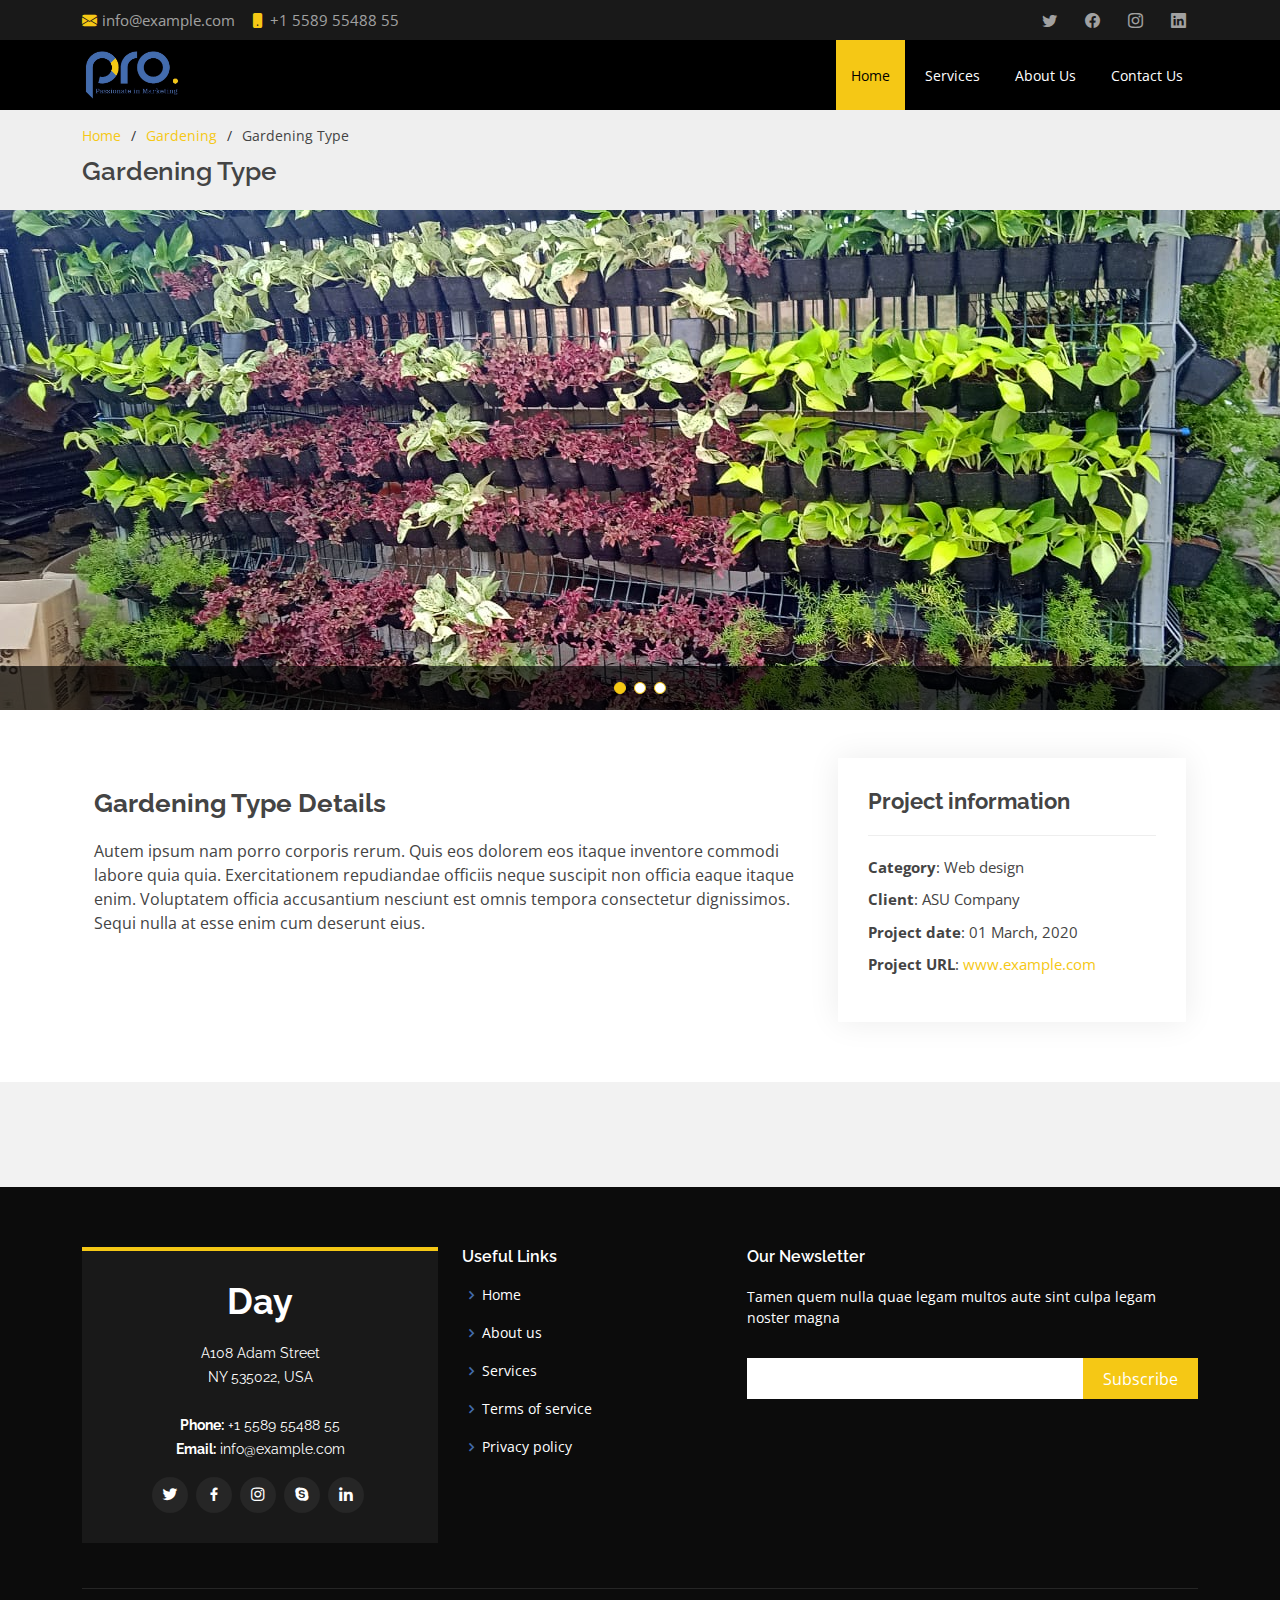
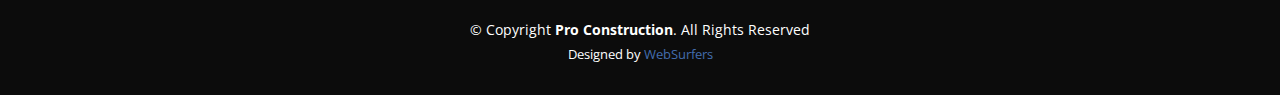
==== gardening-type.html @ 5ddcba67 "service pages added" ====
<!DOCTYPE html>
<html lang="en">

<head>
    <meta charset="utf-8">
    <meta content="width=device-width, initial-scale=1.0" name="viewport">

    <title>Gardening | Pro. Construction &#8211; All You Need</title>
    <meta content="" name="description">
    <meta content="" name="keywords">

    <!-- Favicons -->
    <link href="assets/img/favicon.png" rel="icon">
    <link href="assets/img/apple-touch-icon.png" rel="apple-touch-icon">

    <!-- Google Fonts -->
    <link
        href="https://fonts.googleapis.com/css?family=Open+Sans:300,300i,400,400i,600,600i,700,700i|Raleway:300,300i,400,400i,500,500i,600,600i,700,700i|Poppins:300,300i,400,400i,500,500i,600,600i,700,700i"
        rel="stylesheet">

    <!-- Vendor CSS Files -->
    <link href="assets/vendor/aos/aos.css" rel="stylesheet">
    <link href="assets/vendor/bootstrap/css/bootstrap.min.css" rel="stylesheet">
    <link href="assets/vendor/bootstrap-icons/bootstrap-icons.css" rel="stylesheet">
    <link href="assets/vendor/boxicons/css/boxicons.min.css" rel="stylesheet">
    <link href="assets/vendor/glightbox/css/glightbox.min.css" rel="stylesheet">
    <link href="assets/vendor/swiper/swiper-bundle.min.css" rel="stylesheet">

    <!-- Template Main CSS File -->
    <link href="assets/css/style.css" rel="stylesheet">
    <link href="assets/css/new.css" rel="stylesheet">

    <!-- =======================================================
  * Template Name: Day - v4.7.0
  * Template URL: https://bootstrapmade.com/day-multipurpose-html-template-for-free/
  * Author: BootstrapMade.com
  * License: https://bootstrapmade.com/license/
  ======================================================== -->
</head>

<body>

    <!-- ======= Top Bar ======= -->
    <section id="topbar" class="d-flex align-items-center">
        <div class="container d-flex justify-content-center justify-content-md-between">
            <div class="contact-info d-flex align-items-center">
                <i class="bi bi-envelope-fill"></i><a href="mailto:contact@example.com">info@example.com</a>
                <i class="bi bi-phone-fill phone-icon"></i> +1 5589 55488 55
            </div>
            <div class="social-links d-none d-md-block">
                <a href="#" class="twitter"><i class="bi bi-twitter"></i></a>
                <a href="#" class="facebook"><i class="bi bi-facebook"></i></a>
                <a href="#" class="instagram"><i class="bi bi-instagram"></i></a>
                <a href="#" class="linkedin"><i class="bi bi-linkedin"></i></i></a>
            </div>
        </div>
    </section>

    <!-- ======= Header ======= -->
    <header id="header" class="d-flex align-items-center">
        <div class="container d-flex align-items-center justify-content-between">

            <h1 class="logo">
                <a href="index.html">
                    <img src="assets/img/logo.jpg" alt="Logo">
                </a>
            </h1>
            <!-- Uncomment below if you prefer to use an image logo -->
            <!-- <a href="index.html" class="logo"><img src="assets/img/logo.png" alt="" class="img-fluid"></a>-->

            <nav id="navbar" class="navbar">
                <ul>
                    <li><a class="nav-link scrollto active" href="#hero">Home</a></li>
                    <li><a class="nav-link scrollto" href="#services">Services</a></li>
                    <li><a class="nav-link scrollto" href="#about">About Us</a></li>
                    <li><a class="nav-link scrollto" href="#contact">Contact Us</a></li>
                </ul>
                <i class="bi bi-list mobile-nav-toggle"></i>
            </nav><!-- .navbar -->

        </div>
    </header><!-- End Header -->

    <main id="main" class="sub-page">

        <section id="breadcrumbs" class="breadcrumbs">
            <div class="container">
                <ol>
                    <li><a href="index.html">Home</a></li>
                    <li><a href="gardening.html">Gardening</a></li>
                    <li>Gardening Type</li>
                </ol>
                <h2>Gardening Type</h2>
            </div>
        </section>

        <section class="portfolio-details custom-img-carousel">
            <div class="container-fluid p-0">

                <div class="row m-0">

                    <div class="col-lg-12 p-0">
                        <div class="portfolio-details-slider swiper">
                            <div class="swiper-wrapper align-items-center">

                                <div class="swiper-slide">
                                    <img src="assets/img/gardening/img-1.jpeg" alt="">
                                </div>

                                <div class="swiper-slide">
                                    <img src="assets/img/gardening/img-2.jpeg" alt="">
                                </div>

                                <div class="swiper-slide">
                                    <img src="assets/img/gardening/img-3.jpeg" alt="">
                                </div>

                            </div>
                            <div class="swiper-pagination"></div>
                        </div>
                    </div>
                </div>

            </div>
        </section>
        <section id="portfolio-details" class="portfolio-details pt-2 pt-md-3 pt-lg-5">
            <div class="container">

                <div class="row m-0">

                    <div class="col-lg-12">
                        <div class="row">
                            <div class="col-md-6 col-lg-8">
                                <div class="portfolio-description">
                                    <h2>Gardening Type Details</h2>
                                    <p>
                                        Autem ipsum nam porro corporis rerum. Quis eos dolorem eos itaque inventore commodi
                                        labore quia quia. Exercitationem repudiandae officiis neque suscipit non officia eaque
                                        itaque enim. Voluptatem officia accusantium nesciunt est omnis tempora consectetur
                                        dignissimos. Sequi nulla at esse enim cum deserunt eius.
                                    </p>
                                </div>
                            </div>
                            <div class="col-md-6 col-lg-4">
                                <div class="portfolio-info">
                                    <h3>Project information</h3>
                                    <ul>
                                        <li><strong>Category</strong>: Web design</li>
                                        <li><strong>Client</strong>: ASU Company</li>
                                        <li><strong>Project date</strong>: 01 March, 2020</li>
                                        <li><strong>Project URL</strong>: <a href="#">www.example.com</a></li>
                                    </ul>
                                </div>
                            </div>
                        </div>
                    </div>

                </div>

            </div>
        </section>


        <!-- ======= Clients Section ======= -->
        <section id="clients" class="clients">
            <div class="container" data-aos="zoom-in">

                <div class="row d-flex align-items-center">

                    <div class="col-lg-2 col-md-4 col-6">
                        <img src="assets/img/clients/client-1.png" class="img-fluid" alt="">
                    </div>

                    <div class="col-lg-2 col-md-4 col-6">
                        <img src="assets/img/clients/client-2.png" class="img-fluid" alt="">
                    </div>

                    <div class="col-lg-2 col-md-4 col-6">
                        <img src="assets/img/clients/client-3.png" class="img-fluid" alt="">
                    </div>

                    <div class="col-lg-2 col-md-4 col-6">
                        <img src="assets/img/clients/client-4.png" class="img-fluid" alt="">
                    </div>

                    <div class="col-lg-2 col-md-4 col-6">
                        <img src="assets/img/clients/client-5.png" class="img-fluid" alt="">
                    </div>

                    <div class="col-lg-2 col-md-4 col-6">
                        <img src="assets/img/clients/client-6.png" class="img-fluid" alt="">
                    </div>

                </div>

            </div>
        </section>
        <!-- End Clients Section -->

    </main><!-- End #main -->

    <!-- ======= Footer ======= -->
    <footer id="footer">
        <div class="footer-top">
            <div class="container">
                <div class="row">

                    <div class="col-lg-4 col-md-6">
                        <div class="footer-info">
                            <h3>Day</h3>
                            <p>
                                A108 Adam Street <br>
                                NY 535022, USA<br><br>
                                <strong>Phone:</strong> +1 5589 55488 55<br>
                                <strong>Email:</strong> info@example.com<br>
                            </p>
                            <div class="social-links mt-3">
                                <a href="#" class="twitter"><i class="bx bxl-twitter"></i></a>
                                <a href="#" class="facebook"><i class="bx bxl-facebook"></i></a>
                                <a href="#" class="instagram"><i class="bx bxl-instagram"></i></a>
                                <a href="#" class="google-plus"><i class="bx bxl-skype"></i></a>
                                <a href="#" class="linkedin"><i class="bx bxl-linkedin"></i></a>
                            </div>
                        </div>
                    </div>

                    <div class="col-lg-3 col-md-6 footer-links">
                        <h4>Useful Links</h4>
                        <ul>
                            <li><i class="bx bx-chevron-right"></i> <a href="#">Home</a></li>
                            <li><i class="bx bx-chevron-right"></i> <a href="#">About us</a></li>
                            <li><i class="bx bx-chevron-right"></i> <a href="#">Services</a></li>
                            <li><i class="bx bx-chevron-right"></i> <a href="#">Terms of service</a></li>
                            <li><i class="bx bx-chevron-right"></i> <a href="#">Privacy policy</a></li>
                        </ul>
                    </div>

                    <!-- <div class="col-lg-2 col-md-6 footer-links">
            <h4>Our Services</h4>
            <ul>
              <li><i class="bx bx-chevron-right"></i> <a href="#">Web Design</a></li>
              <li><i class="bx bx-chevron-right"></i> <a href="#">Web Development</a></li>
              <li><i class="bx bx-chevron-right"></i> <a href="#">Product Management</a></li>
              <li><i class="bx bx-chevron-right"></i> <a href="#">Marketing</a></li>
              <li><i class="bx bx-chevron-right"></i> <a href="#">Graphic Design</a></li>
            </ul>
          </div> -->

                    <div class="col-lg-5 col-md-6 footer-newsletter">
                        <h4>Our Newsletter</h4>
                        <p>Tamen quem nulla quae legam multos aute sint culpa legam noster magna</p>
                        <form action="" method="post">
                            <input type="email" name="email"><input type="submit" value="Subscribe">
                        </form>

                    </div>

                </div>
            </div>
        </div>

        <div class="container">
            <div class="copyright">
                &copy; Copyright <strong><span>Pro Construction</span></strong>. All Rights Reserved
            </div>
            <div class="credits">
                <!-- All the links in the footer should remain intact. -->
                <!-- You can delete the links only if you purchased the pro version. -->
                <!-- Licensing information: https://bootstrapmade.com/license/ -->
                <!-- Purchase the pro version with working PHP/AJAX contact form: https://bootstrapmade.com/day-multipurpose-html-template-for-free/ -->
                Designed by <a href="javascript:void(0)">WebSurfers</a>
            </div>
        </div>
    </footer><!-- End Footer -->

    <a href="#" class="back-to-top d-flex align-items-center justify-content-center"><i
            class="bi bi-arrow-up-short"></i></a>
    <div id="preloader"></div>

    <!-- Vendor JS Files -->
    <script src="assets/vendor/aos/aos.js"></script>
    <script src="assets/vendor/bootstrap/js/bootstrap.bundle.min.js"></script>
    <script src="assets/vendor/glightbox/js/glightbox.min.js"></script>
    <script src="assets/vendor/isotope-layout/isotope.pkgd.min.js"></script>
    <script src="assets/vendor/swiper/swiper-bundle.min.js"></script>
    <script src="assets/vendor/php-email-form/validate.js"></script>

    <!-- Template Main JS File -->
    <script src="assets/js/main.js"></script>

</body>

</html>
---- assets/css/style.css ----
/**
* Template Name: Day - v4.7.0
* Template URL: https://bootstrapmade.com/day-multipurpose-html-template-for-free/
* Author: BootstrapMade.com
* License: https://bootstrapmade.com/license/
*/

/*--------------------------------------------------------------
# General
--------------------------------------------------------------*/
body {
  font-family: "Open Sans", sans-serif;
  color: #444444;
}

a {
  color: #f5c815;
  text-decoration: none;
}

a:hover {
  color: #436cae;
  text-decoration: none;
}

h1, h2, h3, h4, h5, h6 {
  font-family: "Raleway", sans-serif;
}

/*--------------------------------------------------------------
# Back to top button
--------------------------------------------------------------*/
.back-to-top {
  position: fixed;
  visibility: hidden;
  opacity: 0;
  right: 15px;
  bottom: 15px;
  z-index: 996;
  background: #f5c815;
  width: 40px;
  height: 40px;
  transition: all 0.4s;
}

.back-to-top i {
  font-size: 28px;
  color: #fff;
  line-height: 0;
}

.back-to-top:hover {
  background: #e72323;
  color: #fff;
}

.back-to-top.active {
  visibility: visible;
  opacity: 1;
}

/*--------------------------------------------------------------
# Preloader
--------------------------------------------------------------*/
#preloader {
  position: fixed;
  top: 0;
  left: 0;
  right: 0;
  bottom: 0;
  z-index: 9999;
  overflow: hidden;
  background: #fff;
}

#preloader:before {
  content: "";
  position: fixed;
  top: calc(50% - 30px);
  left: calc(50% - 30px);
  border: 6px solid #f5c815;
  border-top-color: #efefef;
  border-radius: 50%;
  width: 60px;
  height: 60px;
  -webkit-animation: animate-preloader 1s linear infinite;
  animation: animate-preloader 1s linear infinite;
}

@-webkit-keyframes animate-preloader {
  0% {
    transform: rotate(0deg);
  }

  100% {
    transform: rotate(360deg);
  }
}

@keyframes animate-preloader {
  0% {
    transform: rotate(0deg);
  }

  100% {
    transform: rotate(360deg);
  }
}

/*--------------------------------------------------------------
# Disable aos animation delay on mobile devices
--------------------------------------------------------------*/
@media screen and (max-width: 768px) {
  [data-aos-delay] {
    transition-delay: 0 !important;
  }
}

/*--------------------------------------------------------------
# Top Bar
--------------------------------------------------------------*/
#topbar {
  background: #191919;
  font-size: 15px;
  height: 40px;
  padding: 0;
  color: rgba(255, 255, 255, 0.6);
}

#topbar .contact-info a {
  line-height: 0;
  color: rgba(255, 255, 255, 0.6);
  transition: 0.3s;
}

#topbar .contact-info a:hover {
  color: #fff;
}

#topbar .contact-info i {
  color: #f5c815;
  line-height: 0;
  margin-right: 5px;
}

#topbar .contact-info .phone-icon {
  margin-left: 15px;
}

#topbar .social-links a {
  color: rgba(255, 255, 255, 0.6);
  padding: 4px 12px;
  display: inline-block;
  line-height: 1px;
  transition: 0.3s;
}

#topbar .social-links a:hover {
  color: #fff;
}

/*--------------------------------------------------------------
# Header
--------------------------------------------------------------*/
#header {
  background: #000;
  transition: all 0.5s;
  z-index: 997;
  height: 70px;
}

#header.fixed-top {
  background: #191919;
}

#header .logo {
  font-size: 30px;
  margin: 0;
  padding: 0;
  line-height: 1;
  font-weight: 700;
  letter-spacing: 2px;
  text-transform: uppercase;
}

#header .logo a {
  color: #fff;
}

/* #header .logo img {
  max-height: 40px;
} */

.scrolled-offset {
  margin-top: 70px;
}

/*--------------------------------------------------------------
# Navigation Menu
--------------------------------------------------------------*/
/**
* Desktop Navigation 
*/
.navbar {
  padding: 0;
}

.navbar ul {
  margin: 0;
  padding: 0;
  display: flex;
  list-style: none;
  align-items: center;
}

.navbar li {
  position: relative;
}

.navbar>ul>li {
  margin-left: 5px;
}

.navbar a, .navbar a:focus {
  display: flex;
  align-items: center;
  justify-content: space-between;
  padding: 25px 15px 24px 15px;
  font-size: 14px;
  color: #fff;
  white-space: nowrap;
  transition: 0.3s;
}

.navbar a i, .navbar a:focus i {
  font-size: 12px;
  line-height: 0;
  margin-left: 5px;
}

.navbar a:hover, .navbar .active, .navbar .active:focus, .navbar li:hover>a {
  background: #f5c815;
  color: #000;
}

.navbar .dropdown ul {
  display: block;
  position: absolute;
  left: 0;
  top: calc(100% + 30px);
  margin: 0;
  padding: 10px 0;
  z-index: 99;
  opacity: 0;
  visibility: hidden;
  background: #fff;
  box-shadow: 0px 0px 30px rgba(127, 137, 161, 0.25);
  transition: 0.3s;
}

.navbar .dropdown ul li {
  min-width: 200px;
}

.navbar .dropdown ul a {
  padding: 10px 20px;
  color: #191919;
}

.navbar .dropdown ul a i {
  font-size: 12px;
}

.navbar .dropdown ul a:hover, .navbar .dropdown ul .active:hover, .navbar .dropdown ul li:hover>a {
  color: #fff;
}

.navbar .dropdown:hover>ul {
  opacity: 1;
  top: 100%;
  visibility: visible;
}

.navbar .dropdown .dropdown ul {
  top: 0;
  left: calc(100% - 30px);
  visibility: hidden;
}

.navbar .dropdown .dropdown:hover>ul {
  opacity: 1;
  top: 0;
  left: 100%;
  visibility: visible;
}

@media (max-width: 1366px) {
  .navbar .dropdown .dropdown ul {
    left: -90%;
  }

  .navbar .dropdown .dropdown:hover>ul {
    left: -100%;
  }
}

/**
* Mobile Navigation 
*/
.mobile-nav-toggle {
  color: #fff;
  font-size: 28px;
  cursor: pointer;
  display: none;
  line-height: 0;
  transition: 0.5s;
}

.mobile-nav-toggle.bi-x {
  color: #f5c815;
}

@media (max-width: 991px) {
  .mobile-nav-toggle {
    display: block;
  }

  .navbar ul {
    display: none;
  }
}

.navbar-mobile {
  position: fixed;
  overflow: hidden;
  top: 0;
  right: 0;
  left: 0;
  bottom: 0;
  background: rgba(0, 0, 0, 0.9);
  transition: 0.3s;
  z-index: 999;
}

.navbar-mobile .mobile-nav-toggle {
  position: absolute;
  top: 15px;
  right: 15px;
}

.navbar-mobile ul {
  display: block;
  position: absolute;
  top: 55px;
  right: 15px;
  bottom: 15px;
  left: 15px;
  padding: 10px 0;
  background-color: #fff;
  overflow-y: auto;
  transition: 0.3s;
}

.navbar-mobile a, .navbar-mobile a:focus {
  padding: 10px 20px;
  font-size: 15px;
  color: #191919;
}

.navbar-mobile a:hover, .navbar-mobile .active, .navbar-mobile li:hover>a {
  color: #f5c815;
  background: none;
}

.navbar-mobile .getstarted, .navbar-mobile .getstarted:focus {
  margin: 15px;
}

.navbar-mobile .dropdown ul {
  position: static;
  display: none;
  margin: 10px 20px;
  padding: 10px 0;
  z-index: 99;
  opacity: 1;
  visibility: visible;
  background: #fff;
  box-shadow: 0px 0px 30px rgba(127, 137, 161, 0.25);
}

.navbar-mobile .dropdown ul li {
  min-width: 200px;
}

.navbar-mobile .dropdown ul a {
  padding: 10px 20px;
}

.navbar-mobile .dropdown ul a i {
  font-size: 12px;
}

.navbar-mobile .dropdown ul a:hover, .navbar-mobile .dropdown ul .active:hover, .navbar-mobile .dropdown ul li:hover>a {
  color: #f5c815;
}

.navbar-mobile .dropdown>.dropdown-active {
  display: block;
}

/*--------------------------------------------------------------
# Hero Section
--------------------------------------------------------------*/
#banner {
  width: 100%;
}

#hero {
  width: 100%;
  height: calc(100vh - 110px);
  background: url("../img/slider/slider-2.jpg") top center;
  background-size: cover;
  position: relative;
}

#hero:before {
  content: "";
  background: rgba(0, 0, 0, 0.5);
  position: absolute;
  bottom: 0;
  top: 0;
  left: 0;
  right: 0;
}

#hero h1 {
  margin: 0 0 10px 0;
  font-size: 48px;
  font-weight: 700;
  line-height: 56px;
  text-transform: uppercase;
  color: #f5c815;
}

#hero h2 {
  color: #eee;
  margin-bottom: 30px;
  font-size: 24px;
}

#hero .btn-get-started {
  font-family: "Raleway", sans-serif;
  text-transform: uppercase;
  font-weight: 500;
  font-size: 14px;
  letter-spacing: 0.5px;
  display: inline-block;
  padding: 10px 28px;
  transition: 0.5s;
  border: 2px solid #fff;
  color: #fff;
}

#hero .btn-get-started:hover {
  background: #f5c815;
  border-color: #f5c815;
}

@media (min-width: 1024px) {
  #hero {
    background-attachment: fixed;
  }
}

@media (max-width: 768px) {
  #hero {
    text-align: center;
  }

  #hero .container {
    padding-top: 40px;
  }

  #hero h1 {
    font-size: 28px;
    line-height: 36px;
  }

  #hero h2 {
    font-size: 18px;
    line-height: 24px;
    margin-bottom: 30px;
  }
}

/*--------------------------------------------------------------
# Sections General
--------------------------------------------------------------*/
section {
  padding: 60px 0;
  overflow: hidden;
}

.section-title {
  text-align: center;
  padding: 0 0 30px;
  position: relative;
}

.section-title h2 {
  font-size: 32px;
  font-weight: 700;
  text-transform: uppercase;
  margin-bottom: 20px;
  padding-bottom: 0;
  color: #191919;
  position: relative;
  z-index: 2;
  display: none;
}

.section-title span {
  /* position: absolute;
  top: 30px; */
  color: #ffcc00a6;
  left: 0;
  right: 0;
  z-index: 1;
  font-weight: 700;
  font-size: 42px;
  text-transform: uppercase;
  line-height: normal;
  display: block;
}

.section-title p {
  margin-bottom: 0;
  position: relative;
  z-index: 2;
}

@media (max-width: 575px) {
  .section-title h2 {
    font-size: 28px;
    margin-bottom: 15px;
  }

  .section-title span {
    font-size: 38px;
  }
}

/*--------------------------------------------------------------
# About
--------------------------------------------------------------*/
.about .content h3 {
  font-weight: 600;
  font-size: 26px;
}

.about .content ul {
  list-style: none;
  padding: 0;
}

.about .content ul li {
  padding-bottom: 10px;
}

.about .content ul i {
  font-size: 20px;
  padding-right: 4px;
  color: #f5c815;
}

.about .content p:last-child {
  margin-bottom: 0;
}

/*--------------------------------------------------------------
# Why Us
--------------------------------------------------------------*/
.why-us {
  padding-top: 10px;
}

.why-us .box {
  padding: 50px 30px;
  box-shadow: 0px 2px 15px rgba(0, 0, 0, 0.1);
  transition: all ease-in-out 0.3s;
}

.why-us .box span {
  display: block;
  font-size: 28px;
  font-weight: 700;
  color: #426bad;
}

.why-us .box h4 {
  font-size: 24px;
  font-weight: 600;
  padding: 0;
  margin: 20px 0;
  color: #191919;
}

.why-us .box p {
  color: #aaaaaa;
  font-size: 15px;
  margin: 0;
  padding: 0;
}

.why-us .box:hover {
  background: #f5c815;
  padding: 30px 30px 70px 30px;
  box-shadow: 10px 15px 30px rgba(0, 0, 0, 0.18);
}

.why-us .box:hover span, .why-us .box:hover h4, .why-us .box:hover p {
  color: #fff;
}

/*--------------------------------------------------------------
# Clients
--------------------------------------------------------------*/
.clients {
  background: #f2f2f2;
  padding: 15px 0;
  text-align: center;
}

.clients img {
  width: 50%;
  filter: grayscale(100);
  transition: all 0.4s ease-in-out;
  display: inline-block;
  padding: 15px 0;
}

.clients img:hover {
  filter: none;
  transform: scale(1.2);
}

@media (max-width: 768px) {
  .clients img {
    width: 40%;
  }
}

/*--------------------------------------------------------------
# Services
--------------------------------------------------------------*/
.services .icon-box {
  text-align: center;
  padding: 80px 20px;
  transition: all ease-in-out 0.3s;
  box-shadow: 0px 2px 15px rgba(0, 0, 0, 0.1);
}

.services .icon-box .icon {
  margin: 0 auto;
  width: 64px;
  height: 64px;
  background: #f5c815;
  transition: all 0.3s ease-out 0s;
  display: flex;
  align-items: center;
  justify-content: center;
  margin-bottom: 20px;
  transform-style: preserve-3d;
}

.services .icon-box .icon i {
  color: #fff;
  font-size: 28px;
}

.services .icon-box .icon::before {
  position: absolute;
  content: "";
  left: -8px;
  top: -8px;
  height: 100%;
  width: 100%;
  background: #fce5e5;
  transition: all 0.3s ease-out 0s;
  transform: translateZ(-1px);
}

.services .icon-box h4 {
  font-weight: 700;
  margin-bottom: 15px;
  font-size: 24px;
}

.services .icon-box h4 a {
  color: #191919;
}

.services .icon-box p {
  line-height: 24px;
  font-size: 14px;
  margin-bottom: 0;
}

/* .services .icon-box:hover {
  background: #f5c815;
  border-color: #f5c815;
  padding: 70px 20px 90px 20px;
}
.services .icon-box:hover .icon {
  background: #fff;
}
.services .icon-box:hover .icon i {
  color: #f5c815;
}
.services .icon-box:hover .icon::before {
  background: #436cae;
}
.services .icon-box:hover h4 a, .services .icon-box:hover p {
  color: #fff;
} */

/*--------------------------------------------------------------
# Cta
--------------------------------------------------------------*/
.cta {
  background: linear-gradient(rgba(2, 2, 2, 0.5), rgba(0, 0, 0, 0.5)), url("../img/cta-bg.jpg") fixed center center;
  background-size: cover;
  padding: 120px 0;
}

.cta h3 {
  color: #fff;
  font-size: 28px;
  font-weight: 700;
}

.cta p {
  color: #fff;
}

.cta .cta-btn {
  font-family: "Raleway", sans-serif;
  text-transform: uppercase;
  font-weight: 500;
  font-size: 14px;
  letter-spacing: 1px;
  display: inline-block;
  padding: 10px 28px;
  transition: 0.5s;
  margin-top: 10px;
  border: 2px solid #fff;
  color: #fff;
}

.cta .cta-btn:hover {
  background: #f5c815;
  border: 2px solid #f5c815;
}

/*--------------------------------------------------------------
# Portfolio
--------------------------------------------------------------*/
.portfolio #portfolio-flters {
  padding: 0;
  margin: 0 auto 25px auto;
  list-style: none;
  text-align: center;
  border-radius: 50px;
}

.portfolio #portfolio-flters li {
  cursor: pointer;
  display: inline-block;
  padding: 10px 15px;
  font-size: 15px;
  font-weight: 500;
  line-height: 1;
  text-transform: uppercase;
  color: #444444;
  margin-bottom: 5px;
  transition: all 0.3s ease-in-out;
  font-family: "Poppins", sans-serif;
}

.portfolio #portfolio-flters li:hover, .portfolio #portfolio-flters li.filter-active {
  color: #436cae;
}

.portfolio #portfolio-flters li:last-child {
  margin-right: 0;
}

.portfolio .portfolio-item {
  margin-bottom: 30px;
}

.portfolio .portfolio-item .portfolio-info {
  opacity: 0;
  position: absolute;
  left: 30px;
  right: 30px;
  bottom: 0;
  z-index: 3;
  transition: all ease-in-out 0.3s;
  background: rgba(255, 255, 255, 0.9);
  padding: 30px 15px 15px;
}

.portfolio .portfolio-item .portfolio-info h4 {
  font-size: 18px;
  color: #fff;
  font-weight: 600;
  color: #191919;
}

.portfolio .portfolio-item .portfolio-info p {
  color: #4c4c4c;
  font-size: 14px;
  margin-bottom: 0;
}

.portfolio .portfolio-item .portfolio-info .preview-link, .portfolio .portfolio-item .portfolio-info .details-link {
  position: absolute;
  right: 40px;
  font-size: 24px;
  top: 5px;
  color: #333333;
}

.portfolio .portfolio-item .portfolio-info .preview-link:hover, .portfolio .portfolio-item .portfolio-info .details-link:hover {
  color: #f5c815;
}

.portfolio .portfolio-item .portfolio-info .details-link {
  right: 10px;
}

.portfolio .portfolio-item .portfolio-links {
  opacity: 0;
  left: 0;
  right: 0;
  text-align: center;
  z-index: 3;
  position: absolute;
  transition: all ease-in-out 0.3s;
}

.portfolio .portfolio-item .portfolio-links a {
  color: #fff;
  margin: 0 2px;
  font-size: 28px;
  display: inline-block;
  transition: 0.3s;
}

.portfolio .portfolio-item .portfolio-links a:hover {
  color: #436cae;
}

.portfolio .portfolio-item:hover .portfolio-info {
  opacity: 1;
  bottom: 20px;
}

/*--------------------------------------------------------------
# Portfolio Details
--------------------------------------------------------------*/
.portfolio-details {
  padding-top: 40px;
}

.portfolio-details .portfolio-details-slider img {
  width: 100%;
}

.portfolio-details .portfolio-details-slider .swiper-pagination {
  margin-top: 20px;
  position: relative;
}

.portfolio-details .portfolio-details-slider .swiper-pagination .swiper-pagination-bullet {
  width: 12px;
  height: 12px;
  background-color: #fff;
  opacity: 1;
  border: 1px solid #f5c815;
}

.portfolio-details .portfolio-details-slider .swiper-pagination .swiper-pagination-bullet-active {
  background-color: #f5c815;
}

.portfolio-details .portfolio-info {
  padding: 30px;
  box-shadow: 0px 0 30px rgba(25, 25, 25, 0.08);
}

.portfolio-details .portfolio-info h3 {
  font-size: 22px;
  font-weight: 700;
  margin-bottom: 20px;
  padding-bottom: 20px;
  border-bottom: 1px solid #eee;
}

.portfolio-details .portfolio-info ul {
  list-style: none;
  padding: 0;
  font-size: 15px;
}

.portfolio-details .portfolio-info ul li+li {
  margin-top: 10px;
}

.portfolio-details .portfolio-description {
  padding-top: 30px;
}

.portfolio-details .portfolio-description h2 {
  font-size: 26px;
  font-weight: 700;
  margin-bottom: 20px;
}

.portfolio-details .portfolio-description p {
  padding: 0;
}

/*--------------------------------------------------------------
# Pricing
--------------------------------------------------------------*/
.pricing .box {
  padding: 20px;
  background: #f9f9f9;
  text-align: center;
  border-radius: 8px;
  position: relative;
  overflow: hidden;
}

.pricing .box h3 {
  font-weight: 400;
  padding: 15px;
  font-size: 18px;
  text-transform: uppercase;
  font-weight: 600;
  color: #191919;
}

.pricing .box h4 {
  font-size: 42px;
  color: #f5c815;
  font-weight: 500;
  font-family: "Open Sans", sans-serif;
  margin-bottom: 20px;
}

.pricing .box h4 sup {
  font-size: 20px;
  top: -15px;
  left: -3px;
}

.pricing .box h4 span {
  color: #bababa;
  font-size: 16px;
  font-weight: 300;
}

.pricing .box ul {
  padding: 0;
  list-style: none;
  color: #191919;
  text-align: center;
  line-height: 20px;
  font-size: 14px;
}

.pricing .box ul li {
  padding-bottom: 16px;
}

.pricing .box ul i {
  color: #f5c815;
  font-size: 18px;
  padding-right: 4px;
}

.pricing .box ul .na {
  color: #ccc;
  text-decoration: line-through;
}

.pricing .box .btn-wrap {
  padding: 15px;
  text-align: center;
}

.pricing .box .btn-buy {
  background: #f5c815;
  display: inline-block;
  padding: 10px 40px;
  color: #fff;
  transition: none;
  font-size: 14px;
  font-weight: 400;
  font-family: "Raleway", sans-serif;
  font-weight: 600;
  transition: 0.3s;
}

.pricing .box .btn-buy:hover {
  background: #436cae;
}

.pricing .featured {
  background: #f5c815;
  box-shadow: none;
  color: #fff;
}

.pricing .featured h3, .pricing .featured h4, .pricing .featured ul, .pricing .featured ul li, .pricing .featured ul .na {
  color: #fff;
}

.pricing .featured h4 span {
  color: rgba(255, 255, 255, 0.58);
}

.pricing .featured .btn-wrap {
  padding: 15px;
  text-align: center;
}

.pricing .featured .btn-buy {
  background: rgba(255, 255, 255, 0.2);
}

.pricing .featured .btn-buy:hover {
  background: #fff;
  color: #f5c815;
}

/*--------------------------------------------------------------
# Team
--------------------------------------------------------------*/
.team .member {
  text-align: center;
  margin-bottom: 20px;
  box-shadow: 0px 0px 12px 0px rgba(0, 0, 0, 0.1);
  padding: 30px 20px;
  background: #fff;
}

.team .member img {
  max-width: 60%;
  border-radius: 50%;
  margin: 0 0 30px 0;
}

.team .member h4 {
  font-weight: 700;
  margin-bottom: 2px;
  font-size: 18px;
}

.team .member span {
  font-style: italic;
  display: block;
  font-size: 13px;
}

.team .member p {
  padding-top: 10px;
  font-size: 14px;
  font-style: italic;
  color: #aaaaaa;
}

.team .member .social {
  margin-top: 15px;
}

.team .member .social a {
  color: #919191;
  transition: 0.3s;
}

.team .member .social a:hover {
  color: #f5c815;
}

.team .member .social i {
  font-size: 18px;
  margin: 0 2px;
}

/*--------------------------------------------------------------
# Contact
--------------------------------------------------------------*/
.contact .info-box {
  color: #444444;
  text-align: center;
  box-shadow: 0 0 30px rgba(214, 215, 216, 0.6);
  padding: 20px 0 30px 0;
}

.contact .info-box i {
  font-size: 32px;
  color: #f5c815;
  border-radius: 50%;
  padding: 8px;
  border: 2px dotted #89b4ff75;
}

.contact .info-box h3 {
  font-size: 20px;
  color: #777777;
  font-weight: 700;
  margin: 10px 0;
}

.contact .info-box p {
  padding: 0;
  line-height: 24px;
  font-size: 14px;
  margin-bottom: 0;
}

.contact .php-email-form {
  box-shadow: 0 0 30px rgba(214, 215, 216, 0.6);
  padding: 30px;
}

.contact .php-email-form .error-message {
  display: none;
  color: #fff;
  background: #ed3c0d;
  text-align: left;
  padding: 15px;
  font-weight: 600;
}

.contact .php-email-form .error-message br+br {
  margin-top: 25px;
}

.contact .php-email-form .sent-message {
  display: none;
  color: #fff;
  background: #18d26e;
  text-align: center;
  padding: 15px;
  font-weight: 600;
}

.contact .php-email-form .loading {
  display: none;
  background: #fff;
  text-align: center;
  padding: 15px;
}

.contact .php-email-form .loading:before {
  content: "";
  display: inline-block;
  border-radius: 50%;
  width: 24px;
  height: 24px;
  margin: 0 10px -6px 0;
  border: 3px solid #18d26e;
  border-top-color: #eee;
  -webkit-animation: animate-loading 1s linear infinite;
  animation: animate-loading 1s linear infinite;
}

.contact .php-email-form input, .contact .php-email-form textarea {
  border-radius: 0;
  box-shadow: none;
  font-size: 14px;
}

.contact .php-email-form input::focus, .contact .php-email-form textarea::focus {
  background-color: #f5c815;
}

.contact .php-email-form input {
  padding: 10px 15px;
}

.contact .php-email-form textarea {
  padding: 12px 15px;
}

.contact .php-email-form button[type=submit] {
  background: #f5c815;
  border: 0;
  padding: 10px 24px;
  color: #fff;
  transition: 0.4s;
}

.contact .php-email-form button[type=submit]:hover {
  background: #436cae;
}

@-webkit-keyframes animate-loading {
  0% {
    transform: rotate(0deg);
  }

  100% {
    transform: rotate(360deg);
  }
}

@keyframes animate-loading {
  0% {
    transform: rotate(0deg);
  }

  100% {
    transform: rotate(360deg);
  }
}

/*--------------------------------------------------------------
# Breadcrumbs
--------------------------------------------------------------*/
.breadcrumbs {
  padding: 15px 0;
  background: #efefef;
}

.breadcrumbs h2 {
  font-size: 26px;
  font-weight: 600;
}

.breadcrumbs ol {
  display: flex;
  flex-wrap: wrap;
  list-style: none;
  padding: 0 0 10px 0;
  margin: 0;
  font-size: 14px;
}

.breadcrumbs ol li+li {
  padding-left: 10px;
}

.breadcrumbs ol li+li::before {
  display: inline-block;
  padding-right: 10px;
  color: #333333;
  content: "/";
}

/*--------------------------------------------------------------
# Footer
--------------------------------------------------------------*/
#footer {
  background: #0c0c0c;
  padding: 0 0 30px 0;
  color: #fff;
  font-size: 14px;
}

#footer .footer-top {
  padding: 60px 0 30px 0;
}

#footer .footer-top .footer-info {
  margin-bottom: 15px;
  background: #191919;
  color: #fff;
  border-top: 4px solid #f5c815;
  text-align: center;
  padding: 30px 20px;
}

#footer .footer-top .footer-info h3 {
  font-size: 36px;
  margin: 0 0 20px 0;
  padding: 2px 0 2px 0;
  line-height: 1;
  font-weight: 700;
}

#footer .footer-top .footer-info p {
  font-size: 14px;
  line-height: 24px;
  margin-bottom: 0;
  font-family: "Raleway", sans-serif;
}

#footer .footer-top .social-links a {
  font-size: 18px;
  display: inline-block;
  background: #262626;
  color: #fff;
  line-height: 1;
  padding: 8px 0;
  margin-right: 4px;
  border-radius: 50%;
  text-align: center;
  width: 36px;
  height: 36px;
  transition: 0.3s;
}

#footer .footer-top .social-links a:hover {
  background: #f5c815;
  color: #fff;
  text-decoration: none;
}

#footer .footer-top h4 {
  font-size: 16px;
  font-weight: 600;
  color: #fff;
  position: relative;
  padding-bottom: 12px;
}

#footer .footer-top .footer-links {
  margin-bottom: 30px;
}

#footer .footer-top .footer-links ul {
  list-style: none;
  padding: 0;
  margin: 0;
}

#footer .footer-top .footer-links ul i {
  padding-right: 2px;
  color: #436cae;
  font-size: 18px;
  line-height: 1;
}

#footer .footer-top .footer-links ul li {
  padding: 10px 0;
  display: flex;
  align-items: center;
}

#footer .footer-top .footer-links ul li:first-child {
  padding-top: 0;
}

#footer .footer-top .footer-links ul a {
  color: #fff;
  transition: 0.3s;
  display: inline-block;
  line-height: 1;
}

#footer .footer-top .footer-links ul a:hover {
  color: #eb4444;
}

#footer .footer-top .footer-newsletter form {
  margin-top: 30px;
  background: #fff;
  padding: 6px 10px;
  position: relative;
  border-radius: 4;
}

#footer .footer-top .footer-newsletter form input[type=email] {
  border: 0;
  padding: 4px;
  width: calc(100% - 110px);
}

#footer .footer-top .footer-newsletter form input[type=submit] {
  position: absolute;
  top: 0;
  right: 0;
  bottom: 0;
  border: 0;
  background: none;
  font-size: 16px;
  padding: 0 20px;
  background: #f5c815;
  color: #fff;
  transition: 0.3s;
  border-radius: 4;
}

#footer .footer-top .footer-newsletter form input[type=submit]:hover {
  background: #436cae;
}

#footer .copyright {
  border-top: 1px solid #262626;
  text-align: center;
  padding-top: 30px;
}

#footer .credits {
  padding-top: 5px;
  text-align: center;
  font-size: 13px;
  color: #fff;
}

#footer .credits a {
  color: #436cae;
}

@media (max-width: 575px) {
  #footer .footer-top .footer-info {
    margin: -20px 0 30px 0;
  }
}

#header .logo a {
  display: block;
}

#header .logo img {
  max-width: 100px;
  max-height: 100%;
}
---- assets/css/new.css ----
#services {
    background-color: #f5f5f5;
}

.sub-page #services {
    background-color: #fff;
}

#about {
    position: relative;
    background-color: #fff;
}

#about:before {
    content: "";
    position: absolute;
    top: 0;
    right: 0;
    width: 50%;
    height: 100%;
    background: url(../img/slider/slider-2.jpg) no-repeat;
    background-position: center;
    background-size: cover;
    background-attachment: fixed;
}

#about .content {
    padding-right: 3rem;
}

.services .icon-box {
    background-color: #fff;
    padding: 0;
}

.services .icon-box figure {
    width: 100%;
    height: 250px;
    margin: 0;
}

.services .icon-box figure img {
    width: 100%;
    height: 100%;
    object-fit: cover;
}

.icon-box-content {
    padding: 20px 20px 30px;
    text-align: left;
}

.sub-page .custom-img-carousel {
    height: 500px;
    padding: 0;
}
.sub-page .custom-img-carousel div {
    height: 100%;
}
.sub-page .custom-img-carousel .swiper-wrapper {
    height: 100%;
}
.sub-page .custom-img-carousel .portfolio-details-slider .swiper-pagination {
    height: auto;
    position: absolute;
    background-color: rgba(0,0,0,0.65);
    margin: 0;
    padding: 10px;
    bottom: 0;
}
.sub-page .portfolio-details .portfolio-details-slider img {
    height: 100%;
    object-fit: cover;
    object-position: center;
}
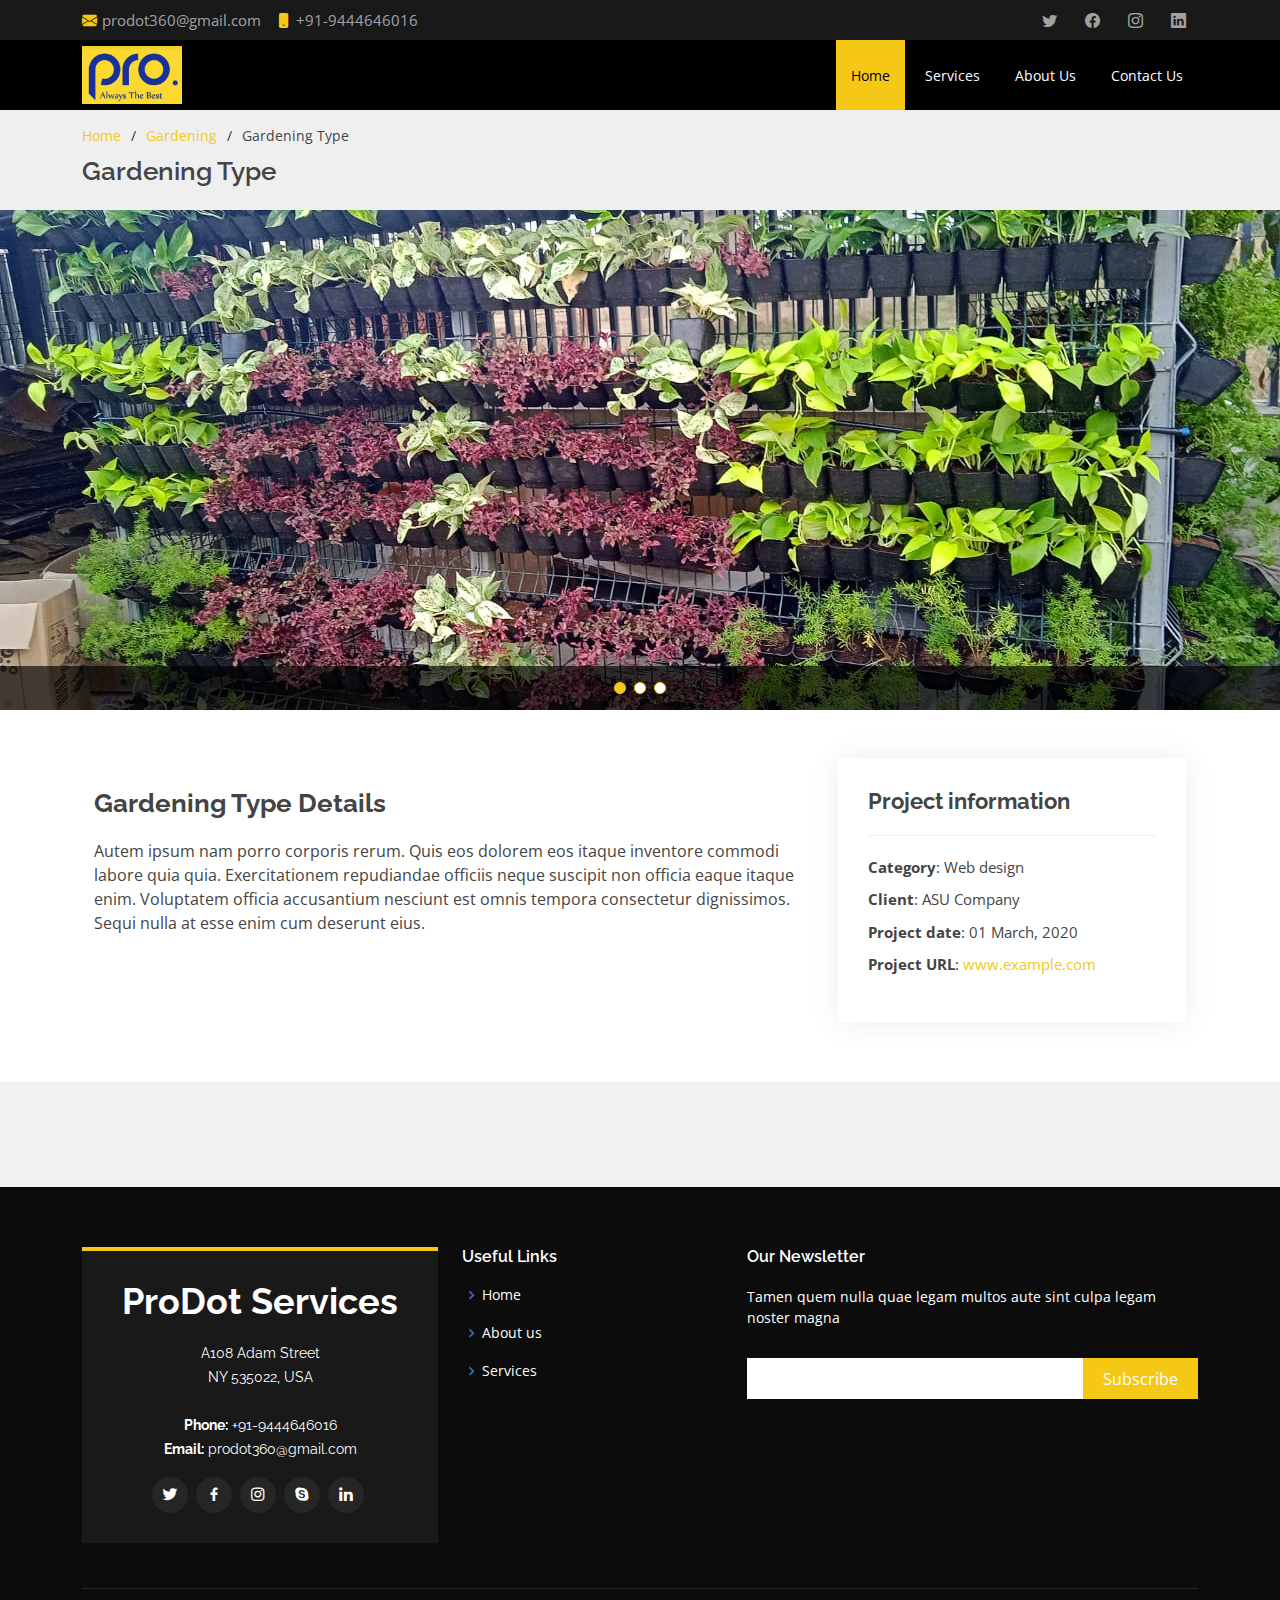
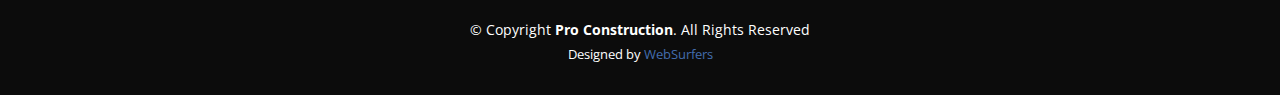
==== commit aa1bb9fb: "logo changes" ====
--- a/gardening-type.html
+++ b/gardening-type.html
@@ -44,8 +44,8 @@
     <section id="topbar" class="d-flex align-items-center">
         <div class="container d-flex justify-content-center justify-content-md-between">
             <div class="contact-info d-flex align-items-center">
-                <i class="bi bi-envelope-fill"></i><a href="mailto:contact@example.com">info@example.com</a>
-                <i class="bi bi-phone-fill phone-icon"></i> +1 5589 55488 55
+                <i class="bi bi-envelope-fill"></i><a href="mailto:contact@example.com">prodot360@gmail.com</a>
+                <i class="bi bi-phone-fill phone-icon"></i> +91-9444646016
             </div>
             <div class="social-links d-none d-md-block">
                 <a href="#" class="twitter"><i class="bi bi-twitter"></i></a>
@@ -62,7 +62,7 @@
 
             <h1 class="logo">
                 <a href="index.html">
-                    <img src="assets/img/logo.jpg" alt="Logo">
+                    <img src="assets/img/logo.png" alt="Logo">
                 </a>
             </h1>
             <!-- Uncomment below if you prefer to use an image logo -->
@@ -207,12 +207,12 @@
 
                     <div class="col-lg-4 col-md-6">
                         <div class="footer-info">
-                            <h3>Day</h3>
+                            <h3>ProDot Services</h3>
                             <p>
                                 A108 Adam Street <br>
                                 NY 535022, USA<br><br>
-                                <strong>Phone:</strong> +1 5589 55488 55<br>
-                                <strong>Email:</strong> info@example.com<br>
+                                <strong>Phone:</strong> +91-9444646016<br>
+                                <strong>Email:</strong> prodot360@gmail.com<br>
                             </p>
                             <div class="social-links mt-3">
                                 <a href="#" class="twitter"><i class="bx bxl-twitter"></i></a>
@@ -230,8 +230,8 @@
                             <li><i class="bx bx-chevron-right"></i> <a href="#">Home</a></li>
                             <li><i class="bx bx-chevron-right"></i> <a href="#">About us</a></li>
                             <li><i class="bx bx-chevron-right"></i> <a href="#">Services</a></li>
-                            <li><i class="bx bx-chevron-right"></i> <a href="#">Terms of service</a></li>
-                            <li><i class="bx bx-chevron-right"></i> <a href="#">Privacy policy</a></li>
+                            
+                            
                         </ul>
                     </div>
 
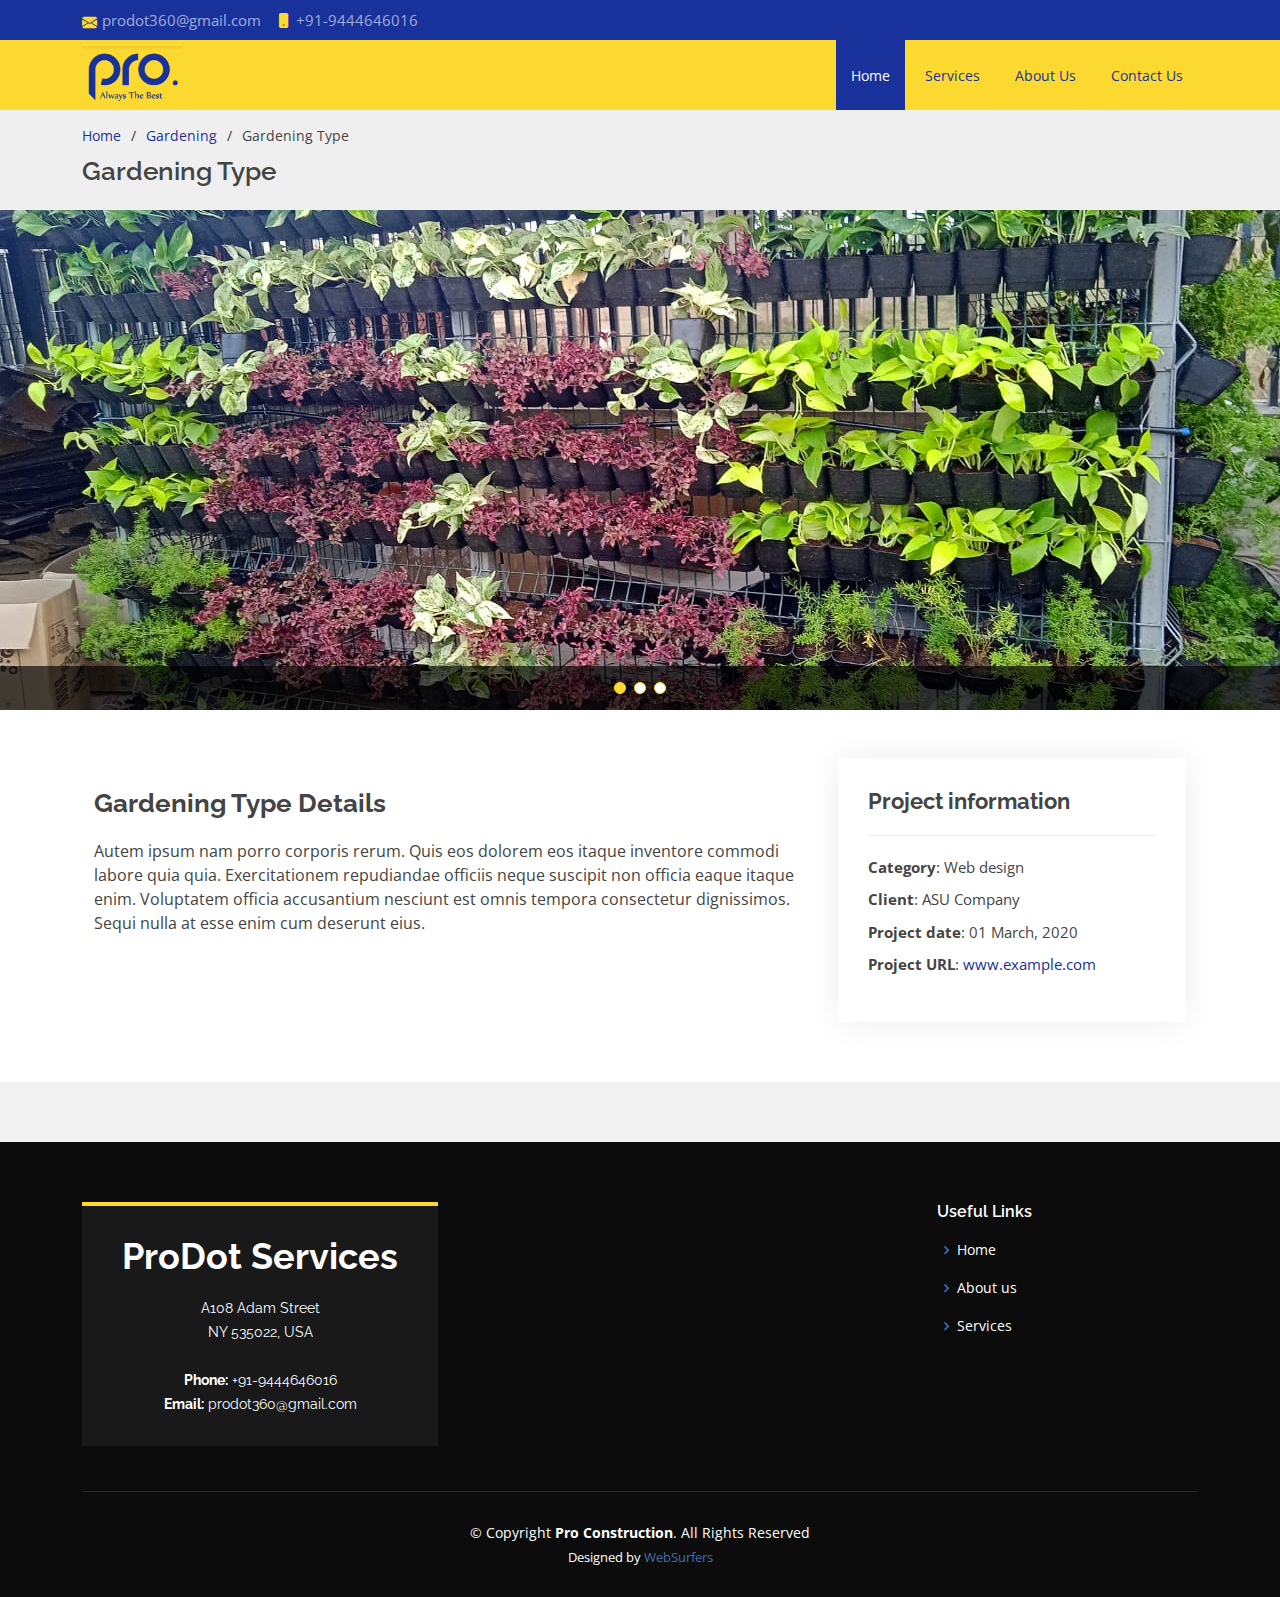
==== commit 1b203495: "Merge pull request #7 from RandyRam/main" ====
--- a/gardening-type.html
+++ b/gardening-type.html
@@ -72,8 +72,8 @@
                 <ul>
                     <li><a class="nav-link scrollto active" href="#hero">Home</a></li>
                     <li><a class="nav-link scrollto" href="#services">Services</a></li>
-                    <li><a class="nav-link scrollto" href="#about">About Us</a></li>
-                    <li><a class="nav-link scrollto" href="#contact">Contact Us</a></li>
+                    <li><a class="nav-link scrollto" href="index.html#about">About Us</a></li>
+                    <li><a class="nav-link scrollto" href="index.html#contact">Contact Us</a></li>
                 </ul>
                 <i class="bi bi-list mobile-nav-toggle"></i>
             </nav><!-- .navbar -->
--- a/assets/css/style.css
+++ b/assets/css/style.css
@@ -14,7 +14,7 @@
 }
 
 a {
-  color: #f5c815;
+  color: #18319b;
   text-decoration: none;
 }
 
@@ -37,7 +37,7 @@
   right: 15px;
   bottom: 15px;
   z-index: 996;
-  background: #f5c815;
+  background: #fbd931;
   width: 40px;
   height: 40px;
   transition: all 0.4s;
@@ -78,7 +78,7 @@
   position: fixed;
   top: calc(50% - 30px);
   left: calc(50% - 30px);
-  border: 6px solid #f5c815;
+  border: 6px solid #fbd931;
   border-top-color: #efefef;
   border-radius: 50%;
   width: 60px;
@@ -120,7 +120,7 @@
 # Top Bar
 --------------------------------------------------------------*/
 #topbar {
-  background: #191919;
+  background-color: #18319b;
   font-size: 15px;
   height: 40px;
   padding: 0;
@@ -128,9 +128,10 @@
 }
 
 #topbar .contact-info a {
-  line-height: 0;
   color: rgba(255, 255, 255, 0.6);
-  transition: 0.3s;
+  transition: 0.3s;  
+  display: inline-block;
+  vertical-align: middle;
 }
 
 #topbar .contact-info a:hover {
@@ -138,9 +139,12 @@
 }
 
 #topbar .contact-info i {
-  color: #f5c815;
+  color: #fbd931;
   line-height: 0;
   margin-right: 5px;
+}
+#topbar .contact-info i.bi-envelope-fill {
+  margin-top: 5px;
 }
 
 #topbar .contact-info .phone-icon {
@@ -163,14 +167,14 @@
 # Header
 --------------------------------------------------------------*/
 #header {
-  background: #000;
+  background-color: #fbd931;
   transition: all 0.5s;
   z-index: 997;
   height: 70px;
 }
 
 #header.fixed-top {
-  background: #191919;
+  background-color: #fbd931;
 }
 
 #header .logo {
@@ -227,7 +231,7 @@
   justify-content: space-between;
   padding: 25px 15px 24px 15px;
   font-size: 14px;
-  color: #fff;
+  color: #18319b;
   white-space: nowrap;
   transition: 0.3s;
 }
@@ -239,7 +243,7 @@
 }
 
 .navbar a:hover, .navbar .active, .navbar .active:focus, .navbar li:hover>a {
-  background: #f5c815;
+  background-color: #18319b;
   color: #000;
 }
 
@@ -317,7 +321,7 @@
 }
 
 .mobile-nav-toggle.bi-x {
-  color: #f5c815;
+  color: #fbd931;
 }
 
 @media (max-width: 991px) {
@@ -352,13 +356,20 @@
   display: block;
   position: absolute;
   top: 55px;
-  right: 15px;
+  right: 0;
   bottom: 15px;
-  left: 15px;
+  left: 0;
   padding: 10px 0;
-  background-color: #fff;
+  background-color: rgba(0, 0, 0, 0.5);
   overflow-y: auto;
   transition: 0.3s;
+}
+
+.navbar-mobile ul li a {
+  color: #fff;
+  font-size: 22px;
+  display: block;
+  text-align: center;
 }
 
 .navbar-mobile a, .navbar-mobile a:focus {
@@ -368,7 +379,7 @@
 }
 
 .navbar-mobile a:hover, .navbar-mobile .active, .navbar-mobile li:hover>a {
-  color: #f5c815;
+  color: #fbd931;
   background: none;
 }
 
@@ -401,7 +412,7 @@
 }
 
 .navbar-mobile .dropdown ul a:hover, .navbar-mobile .dropdown ul .active:hover, .navbar-mobile .dropdown ul li:hover>a {
-  color: #f5c815;
+  color: #fbd931;
 }
 
 .navbar-mobile .dropdown>.dropdown-active {
@@ -439,7 +450,7 @@
   font-weight: 700;
   line-height: 56px;
   text-transform: uppercase;
-  color: #f5c815;
+  color: #fbd931;
 }
 
 #hero h2 {
@@ -462,8 +473,8 @@
 }
 
 #hero .btn-get-started:hover {
-  background: #f5c815;
-  border-color: #f5c815;
+  background: #fbd931;
+  border-color: #fbd931;
 }
 
 @media (min-width: 1024px) {
@@ -522,7 +533,7 @@
 .section-title span {
   /* position: absolute;
   top: 30px; */
-  color: #ffcc00a6;
+  color: #18319b;
   left: 0;
   right: 0;
   z-index: 1;
@@ -570,7 +581,7 @@
 .about .content ul i {
   font-size: 20px;
   padding-right: 4px;
-  color: #f5c815;
+  color: #fbd931;
 }
 
 .about .content p:last-child {
@@ -613,7 +624,7 @@
 }
 
 .why-us .box:hover {
-  background: #f5c815;
+  background: #fbd931;
   padding: 30px 30px 70px 30px;
   box-shadow: 10px 15px 30px rgba(0, 0, 0, 0.18);
 }
@@ -664,7 +675,7 @@
   margin: 0 auto;
   width: 64px;
   height: 64px;
-  background: #f5c815;
+  background: #fbd931;
   transition: all 0.3s ease-out 0s;
   display: flex;
   align-items: center;
@@ -707,15 +718,15 @@
 }
 
 /* .services .icon-box:hover {
-  background: #f5c815;
-  border-color: #f5c815;
+  background: #fbd931;
+  border-color: #fbd931;
   padding: 70px 20px 90px 20px;
 }
 .services .icon-box:hover .icon {
   background: #fff;
 }
 .services .icon-box:hover .icon i {
-  color: #f5c815;
+  color: #fbd931;
 }
 .services .icon-box:hover .icon::before {
   background: #436cae;
@@ -758,8 +769,8 @@
 }
 
 .cta .cta-btn:hover {
-  background: #f5c815;
-  border: 2px solid #f5c815;
+  background: #fbd931;
+  border: 2px solid #fbd931;
 }
 
 /*--------------------------------------------------------------
@@ -833,7 +844,7 @@
 }
 
 .portfolio .portfolio-item .portfolio-info .preview-link:hover, .portfolio .portfolio-item .portfolio-info .details-link:hover {
-  color: #f5c815;
+  color: #fbd931;
 }
 
 .portfolio .portfolio-item .portfolio-info .details-link {
@@ -888,11 +899,11 @@
   height: 12px;
   background-color: #fff;
   opacity: 1;
-  border: 1px solid #f5c815;
+  border: 1px solid #fbd931;
 }
 
 .portfolio-details .portfolio-details-slider .swiper-pagination .swiper-pagination-bullet-active {
-  background-color: #f5c815;
+  background-color: #fbd931;
 }
 
 .portfolio-details .portfolio-info {
@@ -955,7 +966,7 @@
 
 .pricing .box h4 {
   font-size: 42px;
-  color: #f5c815;
+  color: #fbd931;
   font-weight: 500;
   font-family: "Open Sans", sans-serif;
   margin-bottom: 20px;
@@ -987,7 +998,7 @@
 }
 
 .pricing .box ul i {
-  color: #f5c815;
+  color: #fbd931;
   font-size: 18px;
   padding-right: 4px;
 }
@@ -1003,7 +1014,7 @@
 }
 
 .pricing .box .btn-buy {
-  background: #f5c815;
+  background: #fbd931;
   display: inline-block;
   padding: 10px 40px;
   color: #fff;
@@ -1020,7 +1031,7 @@
 }
 
 .pricing .featured {
-  background: #f5c815;
+  background: #fbd931;
   box-shadow: none;
   color: #fff;
 }
@@ -1044,7 +1055,7 @@
 
 .pricing .featured .btn-buy:hover {
   background: #fff;
-  color: #f5c815;
+  color: #fbd931;
 }
 
 /*--------------------------------------------------------------
@@ -1093,7 +1104,7 @@
 }
 
 .team .member .social a:hover {
-  color: #f5c815;
+  color: #fbd931;
 }
 
 .team .member .social i {
@@ -1113,7 +1124,7 @@
 
 .contact .info-box i {
   font-size: 32px;
-  color: #f5c815;
+  color: #fbd931;
   border-radius: 50%;
   padding: 8px;
   border: 2px dotted #89b4ff75;
@@ -1187,7 +1198,7 @@
 }
 
 .contact .php-email-form input::focus, .contact .php-email-form textarea::focus {
-  background-color: #f5c815;
+  background-color: #fbd931;
 }
 
 .contact .php-email-form input {
@@ -1199,7 +1210,7 @@
 }
 
 .contact .php-email-form button[type=submit] {
-  background: #f5c815;
+  background: #fbd931;
   border: 0;
   padding: 10px 24px;
   color: #fff;
@@ -1281,7 +1292,7 @@
   margin-bottom: 15px;
   background: #191919;
   color: #fff;
-  border-top: 4px solid #f5c815;
+  border-top: 4px solid #fbd931;
   text-align: center;
   padding: 30px 20px;
 }
@@ -1317,7 +1328,7 @@
 }
 
 #footer .footer-top .social-links a:hover {
-  background: #f5c815;
+  background: #fbd931;
   color: #fff;
   text-decoration: none;
 }
@@ -1365,7 +1376,7 @@
 }
 
 #footer .footer-top .footer-links ul a:hover {
-  color: #eb4444;
+  color: #fbd931;
 }
 
 #footer .footer-top .footer-newsletter form {
@@ -1391,7 +1402,7 @@
   background: none;
   font-size: 16px;
   padding: 0 20px;
-  background: #f5c815;
+  background: #fbd931;
   color: #fff;
   transition: 0.3s;
   border-radius: 4;
--- a/assets/css/new.css
+++ b/assets/css/new.css
@@ -1,3 +1,6 @@
+#hero h1 {
+    color: #fff;
+}
 #services {
     background-color: #f5f5f5;
 }
@@ -72,4 +75,46 @@
     height: 100%;
     object-fit: cover;
     object-position: center;
-}+}
+.custom-list {
+    list-style: none;
+    padding-left: 0;
+}
+.custom-list li {
+    margin-bottom: 10px;
+}
+
+#topbar .social-links {
+    display: none !important;
+}
+#header .navbar a:hover, #header .navbar .active, #header .navbar .active:focus, #header .navbar li:hover>a {
+    color: #fff;
+}
+.portfolio .portfolio-item .portfolio-info > a, .footer-newsletter, .footer-info .social-links {
+    display: none;
+}
+.footer-links {
+    margin-left: auto;
+}
+
+/*Sub Menu CSS*/
+.navbar .sub-menu {
+    display: none;
+    position: absolute;
+    top: 100%;
+    left: 0;
+    z-index: 10;
+}
+.main-menu > li:hover > .sub-menu {
+    display: block;
+}
+.sub-menu li a {
+    background-color: #18319b;
+    color: #fff;
+    transition: all 0.3s ease-in-out;
+}
+.sub-menu li a:hover, .sub-menu li a.active {
+    background-color: #fbd931;
+    color: #18319b !important;
+}
+/*Sub Menu CSS*/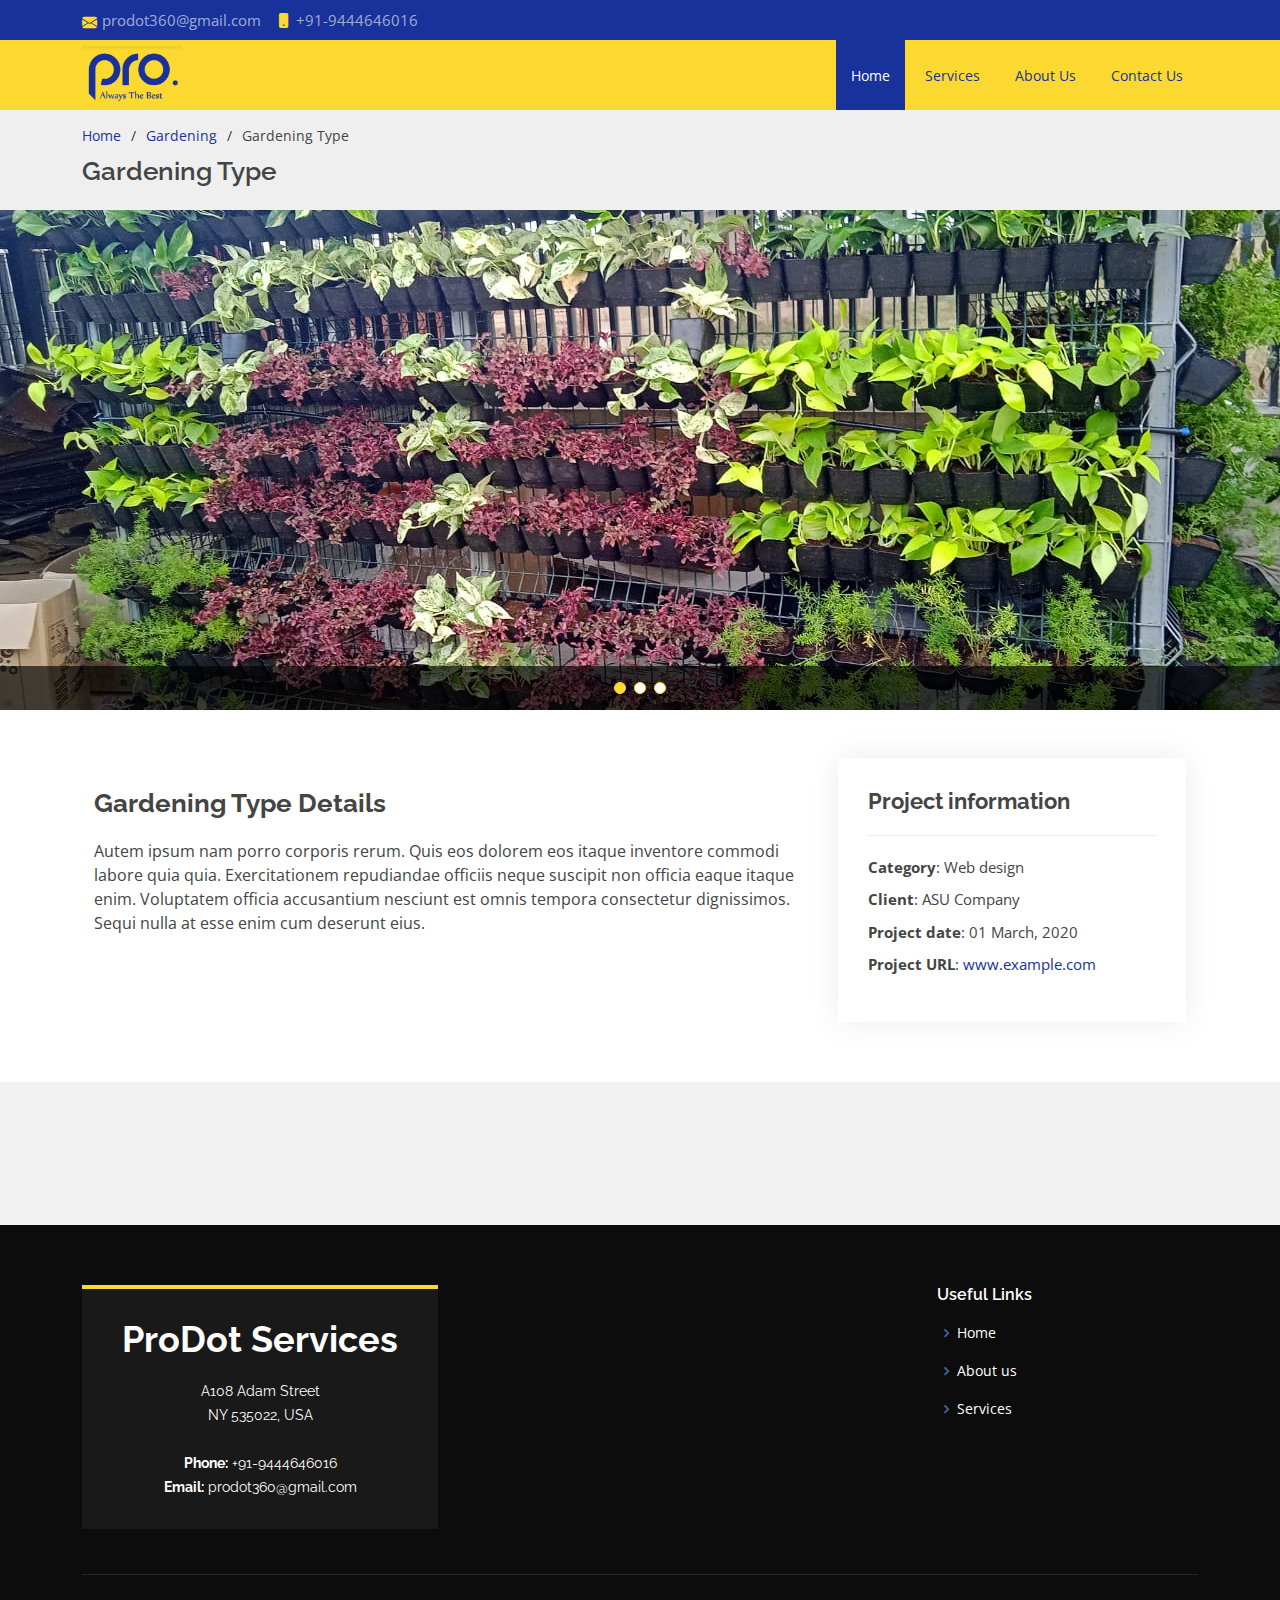
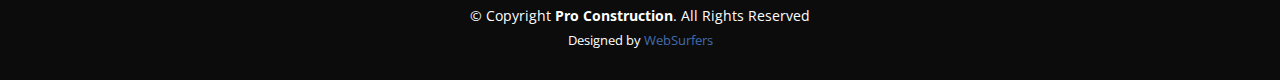
==== commit 0e419330: "Merge pull request #8 from RandyRam/main" ====
--- a/gardening-type.html
+++ b/gardening-type.html
@@ -44,7 +44,7 @@
     <section id="topbar" class="d-flex align-items-center">
         <div class="container d-flex justify-content-center justify-content-md-between">
             <div class="contact-info d-flex align-items-center">
-                <i class="bi bi-envelope-fill"></i><a href="mailto:contact@example.com">prodot360@gmail.com</a>
+                <i class="bi bi-envelope-fill"></i><a href="mailto:prodot360@gmail.com">prodot360@gmail.com</a>
                 <i class="bi bi-phone-fill phone-icon"></i> +91-9444646016
             </div>
             <div class="social-links d-none d-md-block">
@@ -168,23 +168,23 @@
                 <div class="row d-flex align-items-center">
 
                     <div class="col-lg-2 col-md-4 col-6">
-                        <img src="assets/img/clients/client-1.png" class="img-fluid" alt="">
-                    </div>
-
-                    <div class="col-lg-2 col-md-4 col-6">
-                        <img src="assets/img/clients/client-2.png" class="img-fluid" alt="">
-                    </div>
-
-                    <div class="col-lg-2 col-md-4 col-6">
-                        <img src="assets/img/clients/client-3.png" class="img-fluid" alt="">
-                    </div>
-
-                    <div class="col-lg-2 col-md-4 col-6">
-                        <img src="assets/img/clients/client-4.png" class="img-fluid" alt="">
-                    </div>
-
-                    <div class="col-lg-2 col-md-4 col-6">
-                        <img src="assets/img/clients/client-5.png" class="img-fluid" alt="">
+                        <img src="assets/img/clients/L&T.jpg" class="img-fluid" alt="">
+                    </div>
+
+                    <div class="col-lg-2 col-md-4 col-6">
+                        <img src="assets/img/clients/Ola-Cabs-Logo.png" class="img-fluid" alt="">
+                    </div>
+
+                    <div class="col-lg-2 col-md-4 col-6">
+                        <img src="assets/img/clients/pachamuthu_logo.jpg" class="img-fluid" alt="">
+                    </div>
+
+                    <div class="col-lg-2 col-md-4 col-6">
+                        <img src="assets/img/clients/urc_log.png" class="img-fluid" alt="">
+                    </div>
+
+                    <div class="col-lg-2 col-md-4 col-6">
+                        <img src="assets/img/clients/pachamuthu_logo.jpg" class="img-fluid" alt="">
                     </div>
 
                     <div class="col-lg-2 col-md-4 col-6">
--- a/assets/css/new.css
+++ b/assets/css/new.css
@@ -117,4 +117,8 @@
     background-color: #fbd931;
     color: #18319b !important;
 }
-/*Sub Menu CSS*/+/*Sub Menu CSS*/
+
+.tools .portfolio-info {
+    display: none;
+}